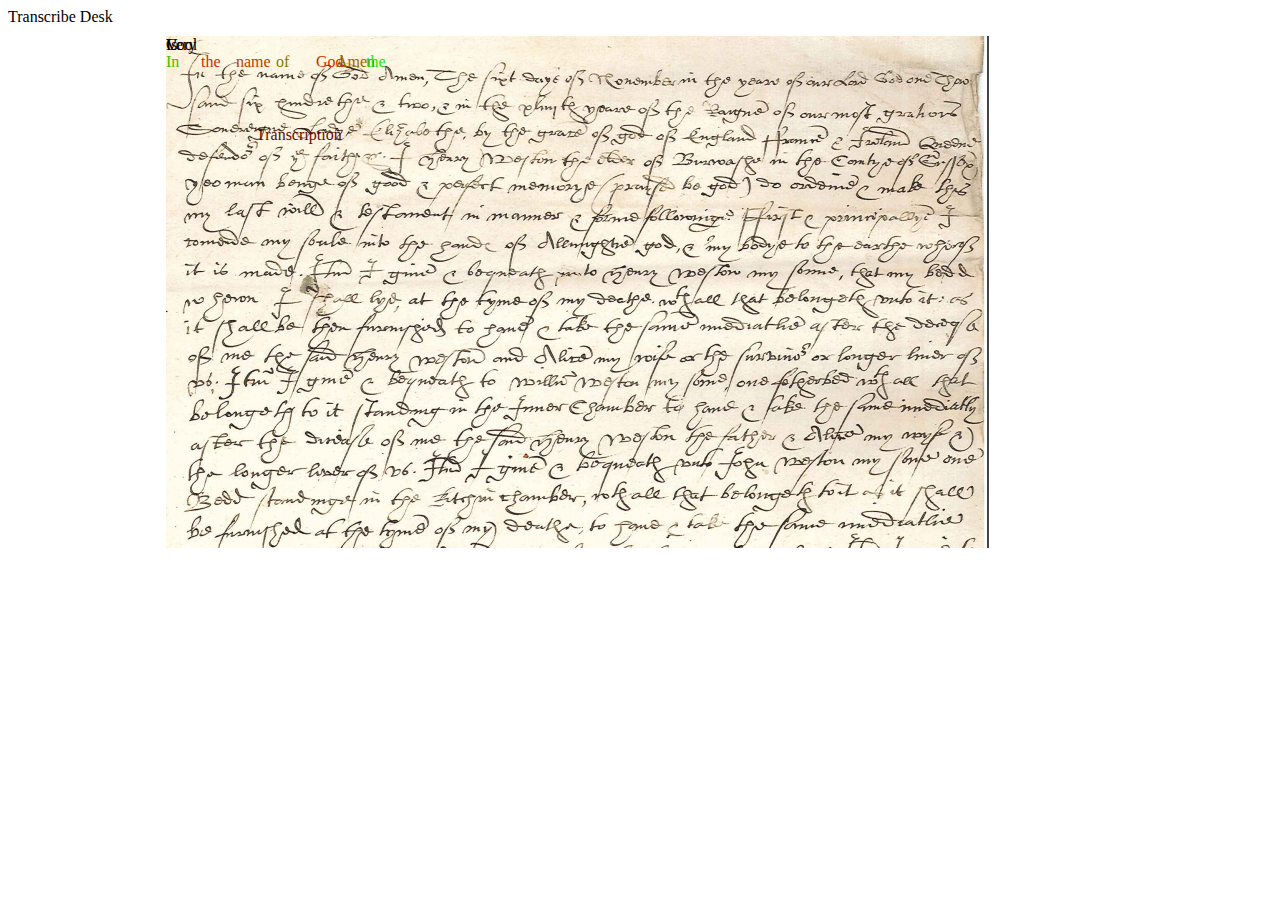
==== index.html @ 104b6981 "Merge branch 'master' of https://github.com/Francesca4242/TranscribeDesk" ====
<!DOCTYPE html>
<html>
<head>
<link rel="stylesheet" type="text/css" href="style.css">
<script src="https://ajax.googleapis.com/ajax/libs/jquery/1.11.1/jquery.min.js"></script>
</head>
<body>
	<div class=heading>
		<head>Transcribe Desk</head>
	</div>


  <div class="editarea">
    <img class="docimage" src="Document.PNG" />
    <div class="transcription" id="transcription">
      <word style="top: 100px; left:100px; color: rgb(99,10,0)">Transcription</word>
      <word>Is</word>
      <word>Very</word>
      <word>Cool</word>
    </div>
  </div>
  <script src="worddb.js"></script>
  <script src="js.js"></script>
</body>
</html>
---- style.css ----
.editarea {
  width: 75%;
  height: 800px;
  overflow: scroll;
  position: relative;
  margin: auto;
  padding: 10px;
  border: 3px green;
}
.editarea .docimage {
  position: absolute;
} 

.editarea .transcription word {
  position: absolute;
}
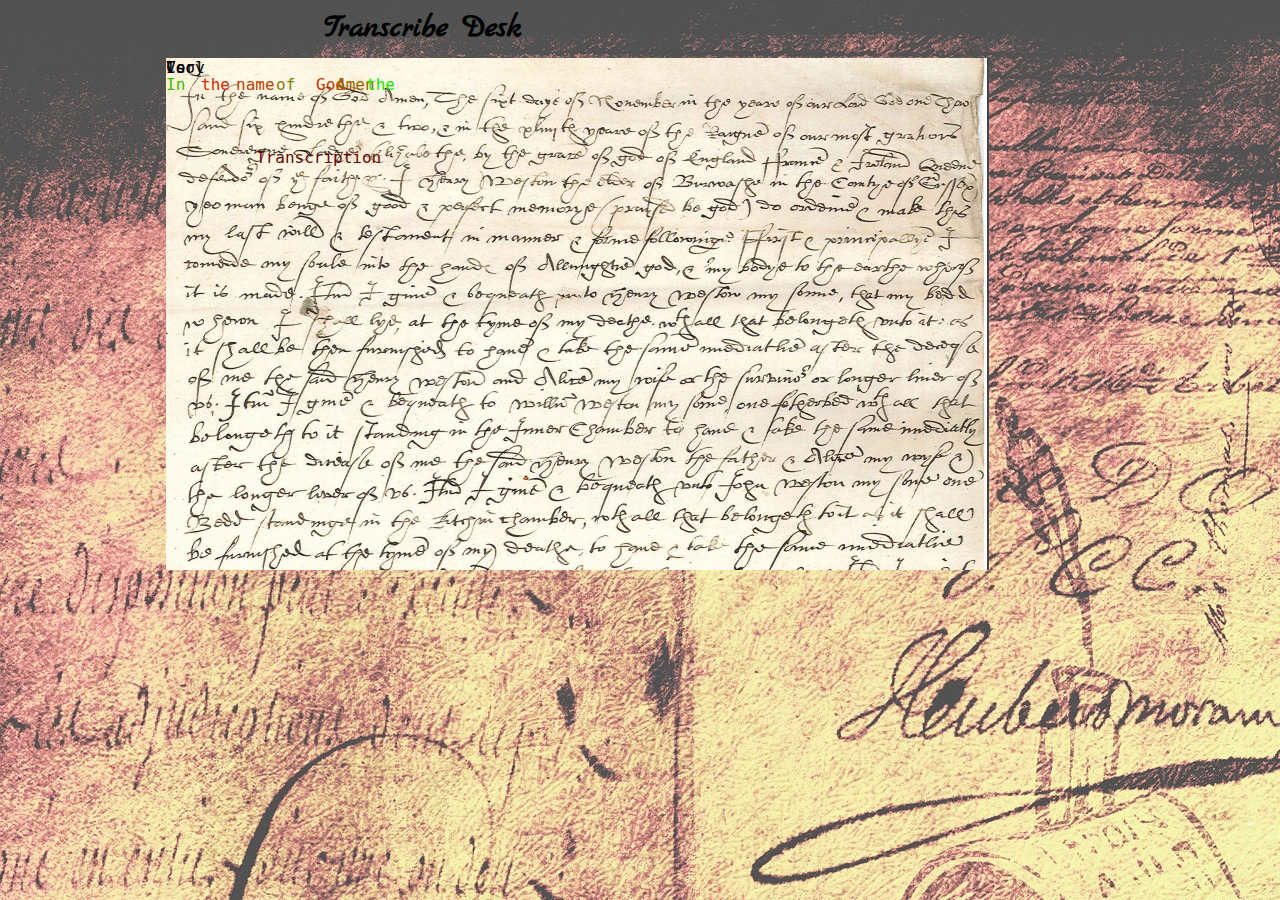
==== commit 9dfe2ba4: "style changes" ====
--- a/index.html
+++ b/index.html
@@ -3,10 +3,11 @@
 <head>
 <link rel="stylesheet" type="text/css" href="style.css">
 <script src="https://ajax.googleapis.com/ajax/libs/jquery/1.11.1/jquery.min.js"></script>
+<link href="https://fonts.googleapis.com/css?family=Marck+Script|Sunflower:300" rel="stylesheet">
 </head>
 <body>
 	<div class=heading>
-		<head>Transcribe Desk</head>
+		<h1>Transcribe Desk</h1>
 	</div>
 
 
--- a/style.css
+++ b/style.css
@@ -1,3 +1,15 @@
+body {
+	background-image: url('background2.jpg');
+}
+.heading {
+	margin: auto;
+	width: 50%;
+}
+h1 {
+	font-family: 'Marck Script', cursive;
+	margin:auto;
+}
+
 .editarea {
   width: 75%;
   height: 800px;
@@ -13,4 +25,5 @@
 
 .editarea .transcription word {
   position: absolute;
+  font-family: 'Source Code Pro', monospace;
 }
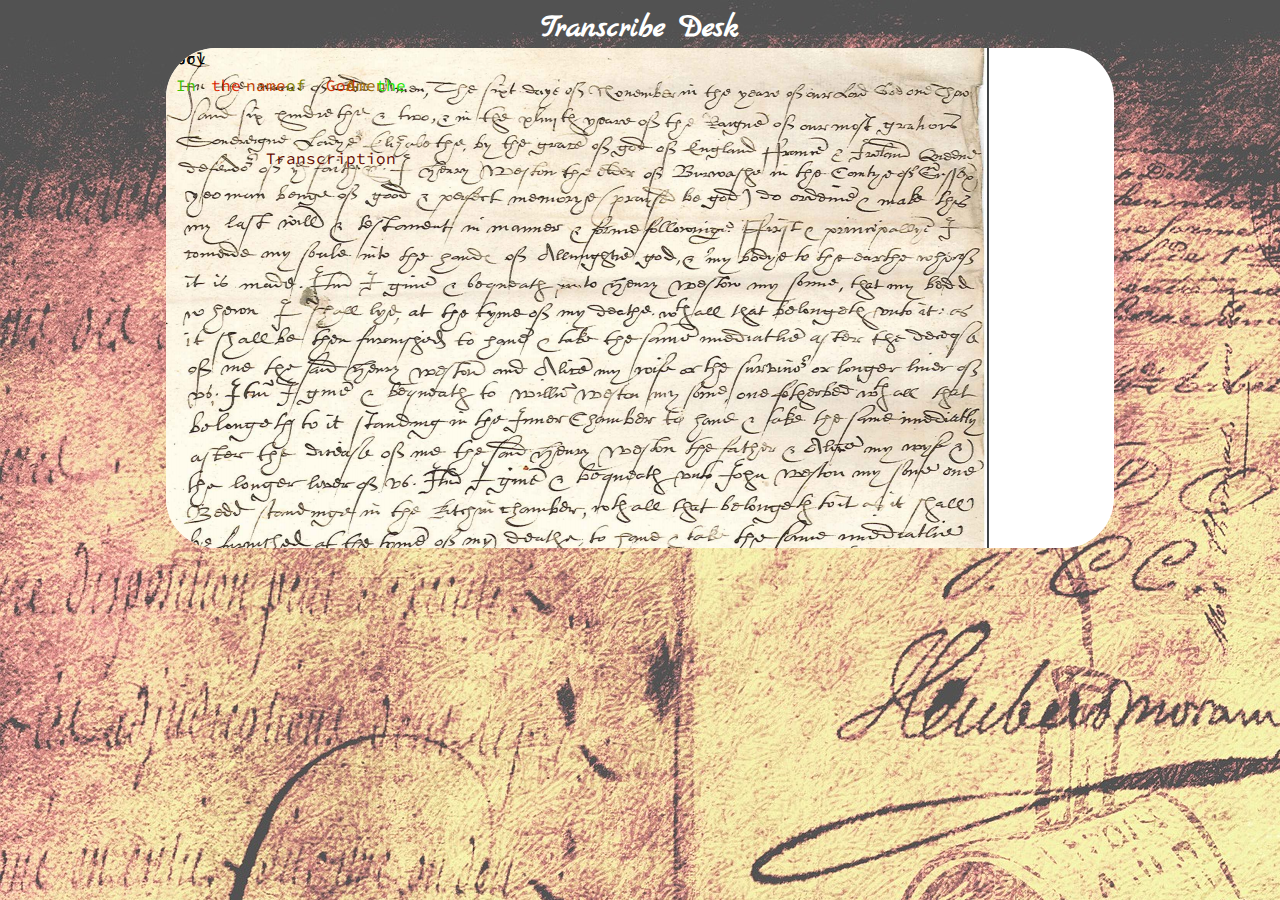
==== commit cadcafe1: "style changes" ====
--- a/index.html
+++ b/index.html
@@ -3,7 +3,7 @@
 <head>
 <link rel="stylesheet" type="text/css" href="style.css">
 <script src="https://ajax.googleapis.com/ajax/libs/jquery/1.11.1/jquery.min.js"></script>
-<link href="https://fonts.googleapis.com/css?family=Marck+Script|Sunflower:300" rel="stylesheet">
+<link href="https://fonts.googleapis.com/css?family=Marck+Script|Source+Code+Pro" rel="stylesheet">
 </head>
 <body>
 	<div class=heading>
@@ -20,6 +20,9 @@
       <word>Cool</word>
     </div>
   </div>
+  <div class=navigate>
+  	
+  </div>
   <script src="worddb.js"></script>
   <script src="js.js"></script>
 </body>
--- a/style.css
+++ b/style.css
@@ -1,6 +1,7 @@
 body {
 	background-image: url('background2.jpg');
 }
+
 .heading {
 	margin: auto;
 	width: 50%;
@@ -8,16 +9,18 @@
 h1 {
 	font-family: 'Marck Script', cursive;
 	margin:auto;
+	color: white;
+	text-align: center;
 }
 
 .editarea {
   width: 75%;
-  height: 800px;
-  overflow: scroll;
+  height: 500px;
+  overflow: hidden;
   position: relative;
   margin: auto;
-  padding: 10px;
-  border: 3px green;
+  background-color: white;
+  border-radius: 50px;
 }
 .editarea .docimage {
   position: absolute;
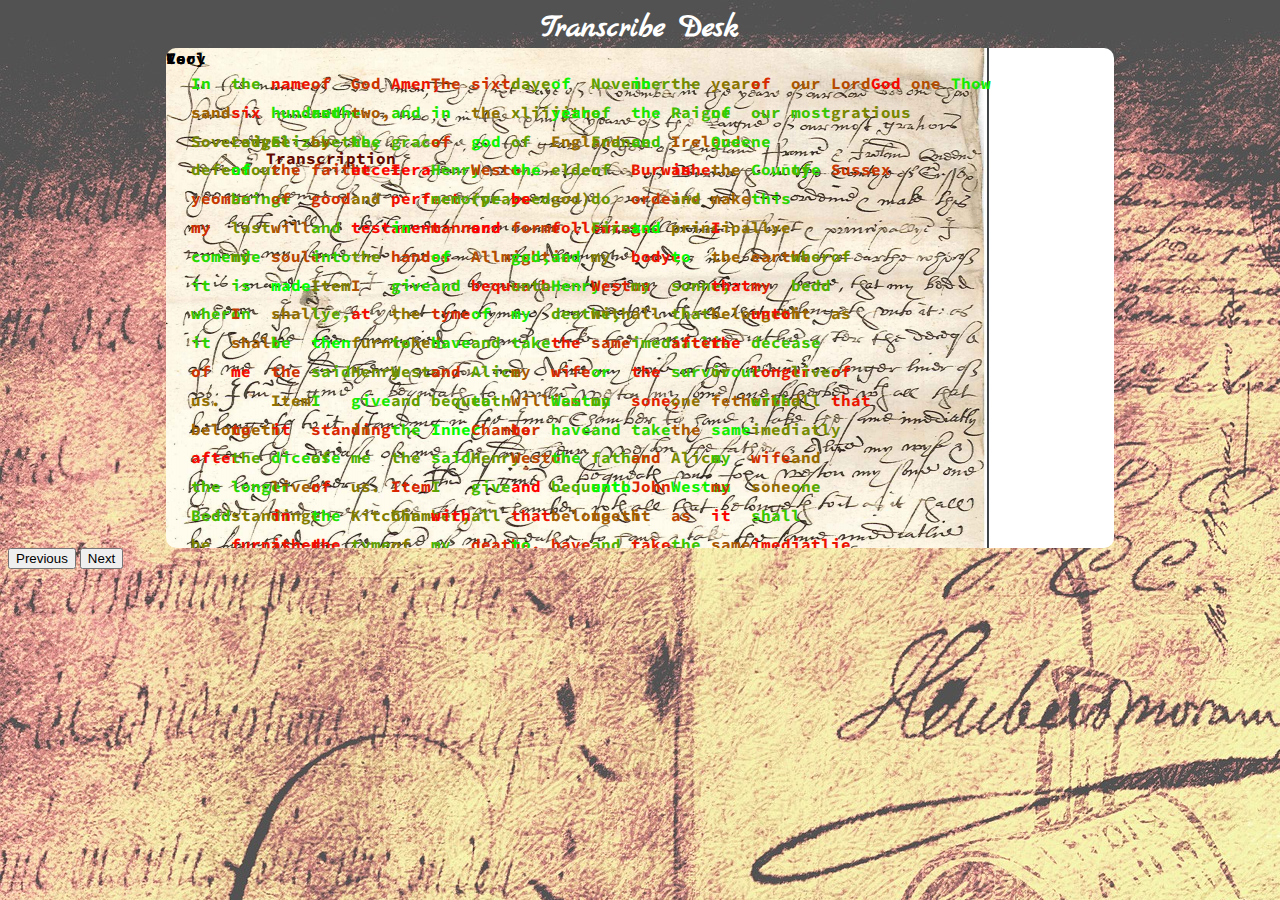
==== commit 26389e88: "buttons and font style change" ====
--- a/index.html
+++ b/index.html
@@ -21,7 +21,9 @@
     </div>
   </div>
   <div class=navigate>
-  	
+  	<button>Previous</button>
+  	<button>Next</button>
+
   </div>
   <script src="worddb.js"></script>
   <script src="js.js"></script>
--- a/style.css
+++ b/style.css
@@ -16,11 +16,11 @@
 .editarea {
   width: 75%;
   height: 500px;
-  overflow: hidden;
+  overflow: scroll;
   position: relative;
   margin: auto;
   background-color: white;
-  border-radius: 50px;
+  border-radius: 10px;
 }
 .editarea .docimage {
   position: absolute;
@@ -29,4 +29,5 @@
 .editarea .transcription word {
   position: absolute;
   font-family: 'Source Code Pro', monospace;
+  font-weight: bold;
 }
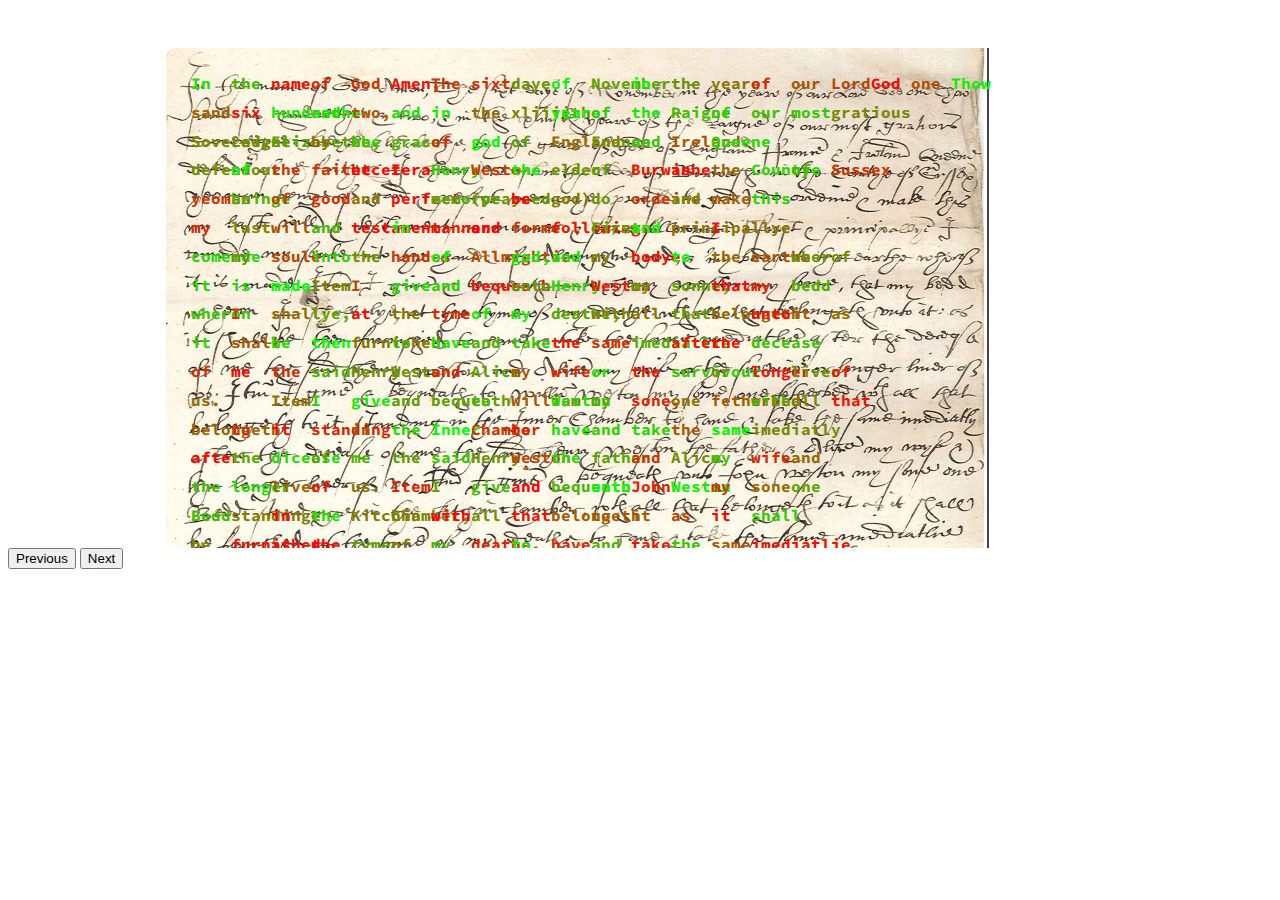
==== commit 3b506555: "editable words" ====
--- a/index.html
+++ b/index.html
@@ -14,10 +14,6 @@
   <div class="editarea">
     <img class="docimage" src="Document.PNG" />
     <div class="transcription" id="transcription">
-      <word style="top: 100px; left:100px; color: rgb(99,10,0)">Transcription</word>
-      <word>Is</word>
-      <word>Very</word>
-      <word>Cool</word>
     </div>
   </div>
   <div class=navigate>
--- a/style.css
+++ b/style.css
@@ -1,4 +1,4 @@
-body {
+.index {
 	background-image: url('background2.jpg');
 }
 
@@ -31,3 +31,57 @@
   font-family: 'Source Code Pro', monospace;
   font-weight: bold;
 }
+.firstrow{
+	width:100%;
+	overflow:hidden;
+}
+body.home{
+	margin:0;
+
+}
+.search{
+	background-image: url('search.jpg');
+	background-size: contain;
+	width:50%;
+	height:50vh;
+	float:left;
+	opacity:0.5;
+}
+.search:hover{
+	opacity:1.0;
+}
+.transcribe{
+	background-color:red;
+	width: 50%;
+	height:50vh;
+	overflow:hidden;
+	opacity:0.5;
+}
+.transcribe:hover{
+	opacity:1.0;
+}
+.secondrow{
+	width:100%;
+	height:50vh;
+	overflow:hidden;
+}
+
+.about{
+	background-image: url('search.jpg');
+	width:50%;
+	height:50vh;
+	float:left;
+	opacity:0.5;
+}
+.about:hover{
+	opacity:1.0;
+}
+.game{
+	background-color:red;
+	width: 50%;
+	height:50vh;
+	float:left;opacity:0.5;
+}
+.game:hover{
+	opacity:1.0;
+}
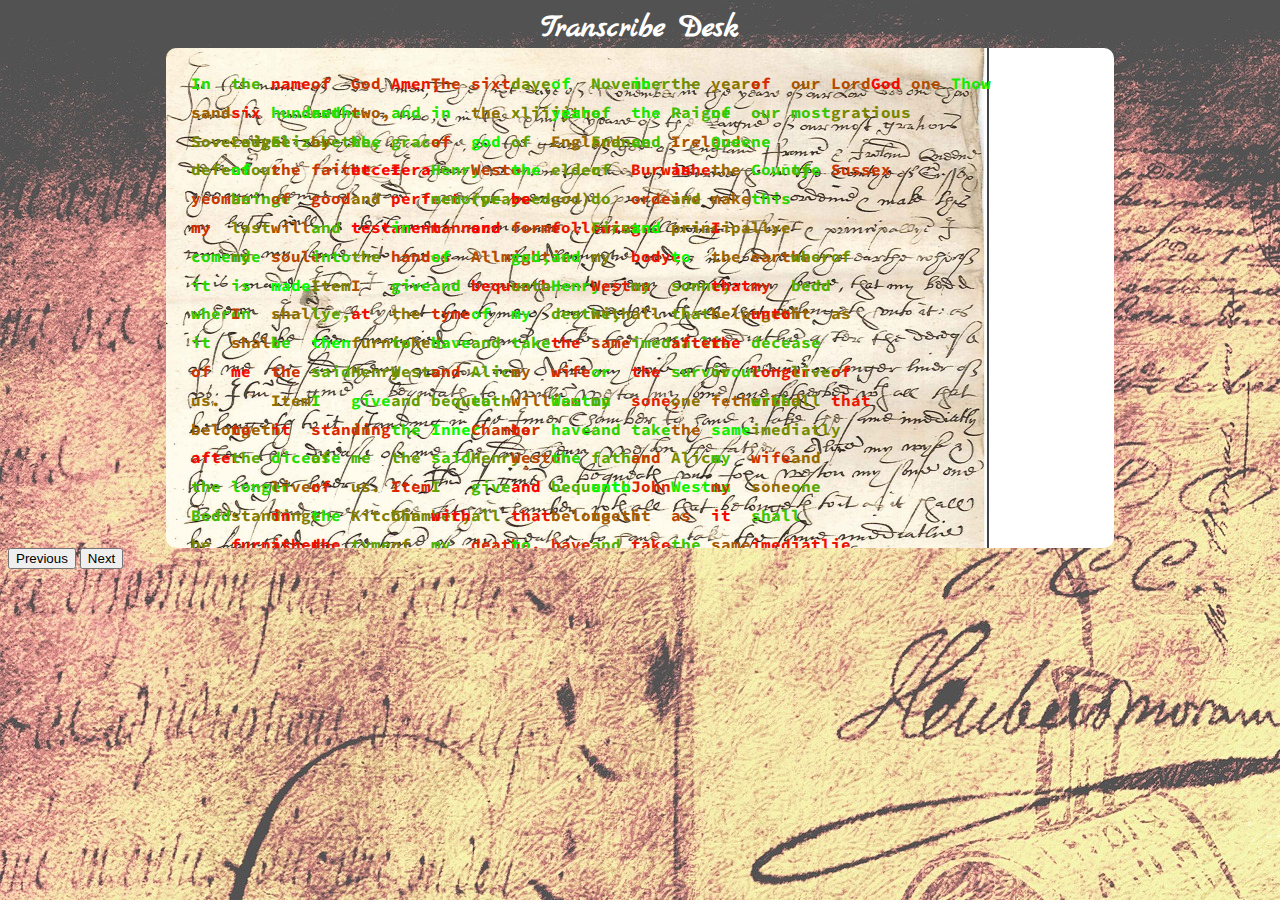
==== commit 8e2ff574: "background transcribe desk" ====
--- a/index.html
+++ b/index.html
@@ -5,7 +5,7 @@
 <script src="https://ajax.googleapis.com/ajax/libs/jquery/1.11.1/jquery.min.js"></script>
 <link href="https://fonts.googleapis.com/css?family=Marck+Script|Source+Code+Pro" rel="stylesheet">
 </head>
-<body>
+<body class= index>
 	<div class=heading>
 		<h1>Transcribe Desk</h1>
 	</div>
--- a/style.css
+++ b/style.css
@@ -1,4 +1,4 @@
-.index {
+body.index {
 	background-image: url('background2.jpg');
 }
 
@@ -31,57 +31,50 @@
   font-family: 'Source Code Pro', monospace;
   font-weight: bold;
 }
-.firstrow{
+.row{
 	width:100%;
 	overflow:hidden;
 }
 body.home{
 	margin:0;
-
 }
-.search{
-	background-image: url('search.jpg');
-	background-size: contain;
-	width:50%;
-	height:50vh;
-	float:left;
-	opacity:0.5;
-}
-.search:hover{
-	opacity:1.0;
-}
-.transcribe{
-	background-color:red;
+.box{
 	width: 50%;
 	height:50vh;
 	overflow:hidden;
 	opacity:0.5;
+	background-size: cover;
+	background-repeat: no-repeat;
+	float:left;
 }
-.transcribe:hover{
+.box a{
+	line-height: 50vh;
+	color:white;
+	text-shadow: 4px 4px 10px black;
+	font-family: 'Marck Script', cursive;
+	margin:auto;
+	color: white;
+	text-align: center;
+	font-size: 250%;
+}
+.box:hover{
 	opacity:1.0;
 }
-.secondrow{
-	width:100%;
-	height:50vh;
-	overflow:hidden;
+a.fill-div {
+    display: block;
+    height: 100%;
+    width: 100%;
+    text-decoration: none;
 }
-
+.search{
+	background-image: url('search.jpg');
+}
+.transcribe{
+	background-image: url('transcribe.jpg');
+}
 .about{
-	background-image: url('search.jpg');
-	width:50%;
-	height:50vh;
-	float:left;
-	opacity:0.5;
-}
-.about:hover{
-	opacity:1.0;
+	background-image: url('about.jpg');
 }
 .game{
-	background-color:red;
-	width: 50%;
-	height:50vh;
-	float:left;opacity:0.5;
+	background-image: url('game.jpg');
 }
-.game:hover{
-	opacity:1.0;
-}
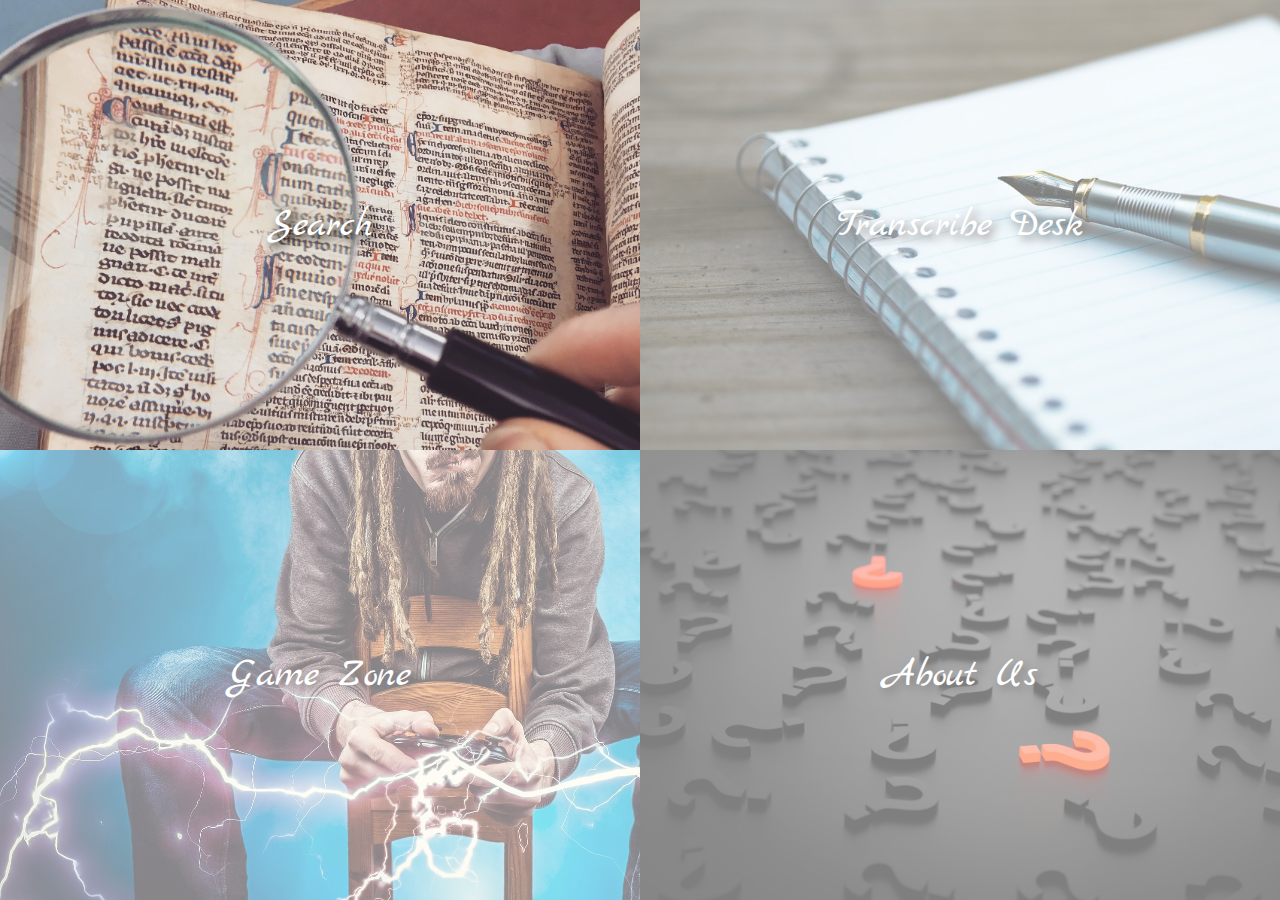
==== commit fcc8d7dd: "rename" ====
--- a/index.html
+++ b/index.html
@@ -2,26 +2,24 @@
 <html>
 <head>
 <link rel="stylesheet" type="text/css" href="style.css">
-<script src="https://ajax.googleapis.com/ajax/libs/jquery/1.11.1/jquery.min.js"></script>
 <link href="https://fonts.googleapis.com/css?family=Marck+Script|Source+Code+Pro" rel="stylesheet">
 </head>
-<body class= index>
-	<div class=heading>
-		<h1>Transcribe Desk</h1>
+<body class=home>
+	<div class=row>
+	<div class="search box">
+		
+		<a href="search.html" class="fill-div">Search</a>
 	</div>
-
-
-  <div class="editarea">
-    <img class="docimage" src="Document.PNG" />
-    <div class="transcription" id="transcription">
-    </div>
-  </div>
-  <div class=navigate>
-  	<button>Previous</button>
-  	<button>Next</button>
-
-  </div>
-  <script src="worddb.js"></script>
-  <script src="js.js"></script>
+	<div class="transcribe box">
+		<a href="index.html" class="fill-div">Transcribe Desk</a>
+	</div>
+</div>
+<div class=row>
+	<div class="game box">
+		<a href="Games.html" class="fill-div">Game Zone</a>
+	</div>
+	<div class="about box">
+		<a href="about.html" class="fill-div">About Us</a>
+	</div>
+</div>
 </body>
-</html>
